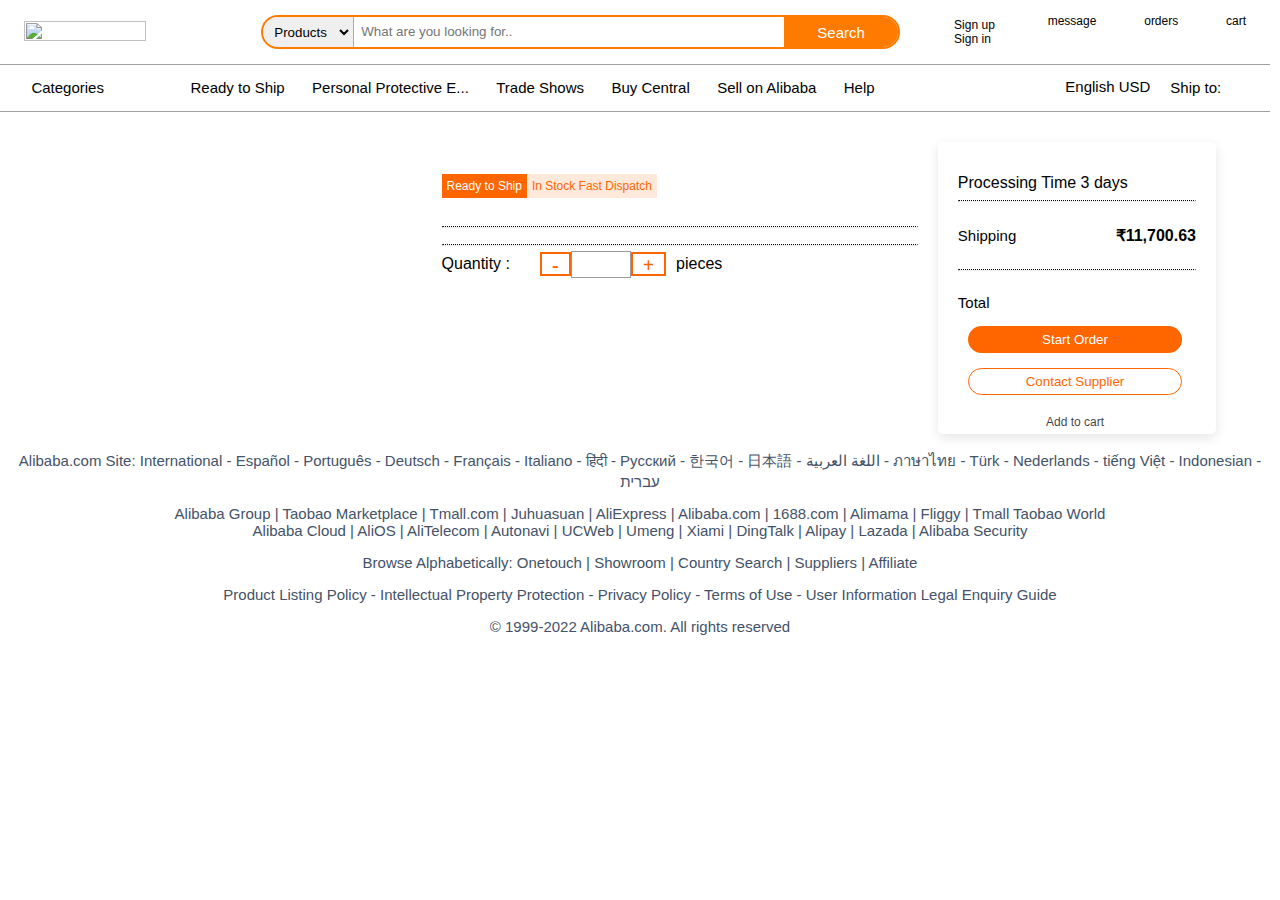
==== apparel.html @ aea2fc9a "Initial commit" ====
<!DOCTYPE html>
<html lang="en">

<head>
    <meta charset="UTF-8">
    <meta http-equiv="X-UA-Compatible" content="IE=edge">
    <meta name="viewport" content="width=device-width, initial-scale=1.0">
    <title>Document</title>
    <script src="https://kit.fontawesome.com/683b4b40e3.js" crossorigin="anonymous"></script>
    <link rel="stylesheet" href="./style/apparel.css">
    <link rel="stylesheet" href="./style/navbar.css">
    <script src="https://kit.fontawesome.com/db1e80451c.js" crossorigin="anonymous"></script>
    <link rel="icon" href="https://bit.ly/3rwY3Og" type="image" />
    <!-- <link rel="stylesheet" href="./style/fromnewarrivals.css"> -->
    <link rel="stylesheet" href="./style/homepart.css">
    <link rel="stylesheet" href="./style/footer.css">
    <script src="https://kit.fontawesome.com/a89380d960.js" crossorigin="anonymous"></script>
    <link href="//netdna.bootstrapcdn.com/font-awesome/3.2.1/css/font-awesome.css" rel="stylesheet">
</head>

<body>
    <section id="navsection"></section>
    <div id="displayProductdiv">
        <div id="productImage">
            <img src="" alt="">

            <div id="multiImage">
                
            </div>
        </div>

        <div id="productdesc">
            <div id="readytoship">
                <p>Ready to Ship</p>
                <p><i class="far fa-check-circle"></i> In Stock <i class="far fa-check-circle"></i> Fast Dispatch</p>
            </div>

            <p id="title">

            </p>

            <hr>

            <p id="price">

            </p>

            <hr>

            <div id="qtyDiv">
                <label for="">Quantity : </label>
                <div onclick="decQty()">
                    <p>-</p>
                </div>
                <input type="number">
                <div onclick="incQty()">
                    <p>+</p>
                </div>
                <span>
                    pieces
                </span>
            </div>
        </div>


        <div id="pricedetail">
            <div id='item-total-price'>
                <p id="pieces"></p>
                <p id="item-amount"></p>
            </div>
            <span>Processing Time 3 days</span>

            <hr>

            <div id='shipping-total-price'>
                <p>Shipping</p>
                <p>₹11,700.63</p>
            </div>

            <hr>

            <div id='total-price'>
                <p>Total</p>
                <p id="showtotal"></p>
            </div>

            <button>Start Order</button>
            <button><i class="far fa-envelope"></i> Contact Supplier</button>
            <button onclick="addtocart()"><i class="fas fa-shopping-cart"></i> Add to cart</button>
        </div>
    </div>
    <footer id="footersection">

    </footer>
</body>

</html>
<script src="./script/apparel.js"></script>
<script src="./script/openproduct.js"></script>
<script  type="module">
     
     import navbar from "./components/navbar.js";
     

     import footer from "./components/footer.js";

     document.getElementById("footersection").innerHTML = footer();

     document.getElementById("navsection").innerHTML = navbar();

     function windOpen() {
       let x  = document.getElementById("wind");
       x.style.display = "block";
    }
    function windClose() {
       let x  = document.getElementById("wind");
       x.style.display = "none";
    }

</script>
---- style/apparel.css ----
#displayProductdiv {
    /* border: 1px solid black; */
    width: 90%;
    margin: auto;
    margin-top: 30px;
    display: flex;
}

#productImage {
    padding: 20px;
    /* border: 1px solid black; */
    flex: 4;
}

#productImage img {
    width: 100%;
}

#productdesc {
    /* border: 1px solid black; */
    flex: 6;
    padding: 20px;
}
#productdesc hr{
    border-top: 1px dotted rgb(0, 0, 0);
}
#pricedetail {
    /* border: 1px solid black; */
    flex: 3;
    padding: 0px 20px;
    box-shadow: rgba(0, 0, 0, 0.1) 0px 4px 12px;
    border-radius: 5px;
}

#multiImage {
    display: flex;
    justify-content: space-between;
}

#multiImage>img {
    width: 30%;
    border: 1px solid black;

}

#qtyDiv {
    /* border: 1px solid black; */
    height: 20px;
    display: flex;
    align-items: center;

}

#qtyDiv>input {
    width: 60px;
    margin: 0px;
    border: 1px solid rgba(0, 0, 0, 0.397);
    height: 27px;
    box-sizing: border-box;
    text-align: center;
}

#qtyDiv input::-webkit-outer-spin-button,
#qtyDiv input::-webkit-inner-spin-button {
    -webkit-appearance: none;
    margin: 0;
}

#qtyDiv label{
    margin-right: 30px;
}

#qtyDiv p {
    margin: 0px;
    font-family: Roboto;
    font-size: 20px;
    font-weight: 900;
}

#qtyDiv span{
    margin-left: 10px;
}
#qtyDiv>div {
    border: 2px solid #fd6500;
    color: #fd6500;
    height: 100%;
    padding: 0px 10px;
    margin: 0px;
    cursor: pointer;
}

#qtyDiv>div:hover {
    background-color: #fd6500;
    color: white;
}
#item-total-price,
#shipping-total-price,
#total-price{
    display: flex;
    justify-content: space-between;
    align-items: center;
}
#pricedetail>button{
    width: 90%;
    margin: 0px 10px;
    padding: 5px 0px;
    border-radius: 30px;
}
#pricedetail>button:nth-last-child(2){
    background-color: white;
    border: 1px solid #f60;
    color: #f60;
    margin-top: 15px;
}
#pricedetail>button:nth-last-child(3){
    background-color: #f60;
    color: white;
    border: 1px solid transparent;
}
#pricedetail>button:nth-last-child(1){
    font-size: 12px;
    background-color: transparent;
    border: transparent;
    margin-top: 15px;
    color: rgba(0, 0, 0, 0.767);
}
#pricedetail hr{
    border-top: 1px dotted black;
}
#pricedetail>div>p:nth-child(1){
    /* background-color: black; */
    font-size: 15px;
}
#pricedetail>div>p:nth-child(2){
    font-weight: 700;
}
#readytoship{
    display: flex;
}
#readytoship p{
    font-size: 12px;
    font-family: Roboto-Bold, sans-serif;
}

#readytoship>p:nth-child(1){
    color: white;
    background-color: #f60;
    padding: 5px;
}

#readytoship>p:nth-child(2){
    background-color: rgb(255, 233, 219);
    color: #f60;
    padding: 5px;
}

#productdesc>p:nth-child(2){
    font-family: Roboto, Helvetica, Tahoma, Arial, "Microsoft YaHei";
    font-size: 16px;
}
.hyper_recom{
    display: grid;
    grid-template-columns: repeat(4,25%);
    grid-gap: 12px;
    padding: 15px;
}
.hyper_recom >div > img{
    width: 100%;
}
---- style/navbar.css ----
*{
    font-family:sans-serif;
}
body{
    margin: 0;
}
#navbar {
    display: flex;
    width: 100%;
    height: 100;
    justify-content: space-evenly;
    margin: 0px;
    box-sizing: border-box;
    /* position:fixed; */
    padding-right: 10px;
    font-size: 12px;
}
#navbar > div {
    font-family: sans-serif;
}
#img {
    width: 80%;
    height: 70%;
}
#nav-a{
    border: 1px solid transparent;
    width: 15%;
    height: 45%;
    margin: auto;
}
#nav-b{
    width: 50%;
    display: flex;
    height: 30px;
    margin: auto;
    border-radius: 30px;
    overflow: hidden;
    border: 2px solid rgb(255, 123, 0);
}
#nav-b > div:nth-of-type(1){
    margin-left: 0px;

}
#nav-b > div:nth-of-type(1) > select {
    padding: 6px;
    margin: 0px;
    width: 100%;
    border: 1px solid transparent;
    /* border-left: 1.5px solid rgb(255, 123, 0); */
}
#nav-b > div:nth-of-type(2) > input {
    padding: 6px;
    border-left: 1px;
    border: 1px solid #fff;
}
#nav-b > div:nth-of-type(3) > button {
    padding: 6px;
    font-size: 15px;
    width: 100%;
    color: #fff;height: 100%;
    border: 1px solid transparent;
    background-color:rgb(255, 123, 0);
}
#nav-b > div:nth-of-type(2){
    flex-grow: 2;
    border-left: 1px solid orange;
}

#nav-b > div:nth-of-type(2) > input {
    width: 100%;
}
#nav-b > div:nth-of-type(3){
    width: 18%;
}
#nav-c{
    display: flex;
    height: 30%;
    margin: auto;
    padding:5px;
    position: relative;
    background-color:#fff;
    border: 1px solid transparent;  
}
#nav-c div{
    padding-left: 2px;
}
#nav-d,#nav-e,#nav-f{
    height: 50%;
    margin: auto;
    border: 1px solid transparent;
    text-align: center;
    line-height: 0px;
    margin-top: 8px;
}
#nav-d:hover,#nav-e:hover,#nav-f:hover{
    color: rgb(255, 123, 0);
}
.flag{
    display:none;
    height: 300px;
    width: 250px;
    margin-top:50px;
    z-index: 3;
    margin-right: 100%;
    margin-left:-130px;
    background-color: white;
    border-radius: 10px;
    border: 10px solid #fff;
    box-shadow: rgba(0, 0, 0, 0.35) 0px 5px 15px;
    position: absolute;

}
.flag > button:nth-of-type(1) {
    width: 95%;
    background-color: rgb(255, 123, 0);
    border-radius:20px;
    padding:5px;
    border: 1px solid transparent;
}
.flag > button:nth-of-type(2) {
    width: 95%;
    background-color: rgb(255, 123, 0);
    border-radius:20px;
    padding:5px;
    border: 1px solid transparent;
    margin-top:8px;
}
.Openedslide{
    display: flex;
    width: 100%;
    margin: auto;
    margin-top: 8px;
    justify-content:space-around;
}
.Openedslide > div:nth-of-type(2n+1){
    border-bottom: 1px solid black;
    height: 1px;
    margin: auto;
    padding: 0px;
    width: 20%;
}
.facebook-icon{
    padding: 5px;
    text-align: center;
}
#bot-nav{
    display:flex;
    justify-content: space-between;
    width: 98%;
    height: 30px;
    padding: 8px;
    border-bottom: 1px solid rgb(161, 160, 160);
    border-top: 1px solid rgb(161, 160, 160);
    font-size: 15px;
}
#menu > div{
    /* border: 1px solid rgb(161, 160, 160); */
    padding: 8px;
    padding-bottom: 8px;
    margin:0px;
    width:100%;
    color:black !important;
}
#menu div:hover{
    box-shadow: rgba(67, 71, 85, 0.27) 0px 0px 0.25em, rgba(90, 125, 188, 0.05) 0px 0.25em 1em;        }
#menu div a{
    color:black !important;
}
#bot-nav > div:nth-child(1){
    display:flex;
    padding: 5px;
    width: 70%;
    border: 1px solid transparent;
    justify-content: space-evenly;
}
#bot-nav > div:nth-child(1) > div{
 
    margin: 0 10px;

}
#bot-nav > div:nth-child(2) > div{
    margin: 0 10px;
}
#bot-nav > div:nth-child(2){
    display:flex;
    padding: 5px;
    justify-content: space-evenly;
}
#menu{
    display:none;
}
#left_first{
    position:relative;
    
    border-bottom: 1px solid transparent;
    width: 15%;
    text-align: left;
    height: 30px;
}
#left_first:hover{
    width: 15%;
    color:orange;
    border: 1px solid rgb(180, 180, 180);
}
#menu > div:nth-child(1){
    padding-top: 20px;
}
#left_first:hover #menu {
    display:block;
    margin-top: 13px;
    width: 320px;
    font-size: 15px;
    position:static;
    text-decoration: none;
    z-index: -5;
    /* padding: 15px; */
    background-color: white;
    overflow: hidden;
    border-top: 1px solid transparent;
    border: 1px solid rgba(180, 180, 180, 0.507);
}
a{
    text-decoration: none;
}
#bot-nav > div:nth-last-child(n-1){
    position:static;
}
#blogslide{
    position: static;
}
#blogslide:hover > .blogSlidenew{
    display: block;
    z-index: 1;
    position: relative;
    background-color:white;

}
.blogSlidenew{
    display: none;
}
#nav-f{
    position: relative;
}
#cartCount{
    position: absolute;
    top: -18px;
    right: -10px;
    background-color: rgb(255, 123, 0);
    padding: 8px 5px;
    color: white;
    font-weight: 700;
    border-radius: 50%;
    display: none;
}

#hi-user{
    margin: 0px 15px 0px 5px;
    text-transform: capitalize;
    margin-top: 15px;
}
#signoutbtn{
    height: 25px;
    margin-top: 10px;
    background-color: rgb(255, 123, 0);
    color: white;
    border: transparent;
    border-radius: 5px;
    padding: 5px 10px;
}
#signoutbtn:hover{
    background-color: rgb(228, 110, 0);
}
---- style/fromnewarrivals.css ----
.body_div{
        width:100%;
        background-color: whitesmoke;
    }
    #fromnewarrivals a{
        text-decoration: none;
        color: black;
    }
    






    .new-double-product{
        /* border:1px solid red; */
        margin: auto;
        width:85%;
        display: grid;
        grid-template-columns: repeat(3,30%);
        grid-template-rows: repeat(2,48.5%);
        justify-content: space-evenly;
    }
    .new-double{
        border-radius: 2%;
        background-color: white;
        padding:5%;
        margin-bottom: 15px;
        margin-top: 15px;
    }
    .double-item{
        display: grid;
        grid-template-columns: repeat(3,30%);
    }
    .double-item>a{
        /* margin-left: 10%; */
        padding-left: 10%;
    }
    .double-title>a{
        font-weight: bold;
    }
    .cust_and_ready{
        width:85%;
        margin: auto;
        /* border:1px solid red; */
        display:grid;
        grid-template-columns: repeat(2,48.5%);
        justify-content: space-around;
        margin-bottom: 15px;
        /* padding-bottom: 5%; */
    }
    .cust, .ready{
        background-color: white;
        padding-left: 3%;
        display:grid;
        border-radius: 1%;
        grid-template-rows: 40% 60%;
        grid-template-columns: repeat(2,48.5%);
        padding-bottom: 5%;
    }
    .cust1{
        /* border:1px solid red; */
        grid-row-start: 1;
        grid-row-end: 2;
        grid-column-start: 1;
        grid-column-end: 2;
        justify-items: end;
    }
    .cust2{
        grid-row-start: 1;
        grid-row-end: 2;
        grid-column-start: 2;
        grid-column-end: 3;
    }
    .cust3{
        grid-row-start: 2;
        grid-row-end: 3;
        grid-column-start: 1;
        grid-column-end: 2;
        display: grid;
        grid-template-rows: 20% 80%;
        grid-template-columns: repeat(3,30%);
        background-color: whitesmoke;
        border-radius: 5px;
        margin-right: 1%;
    }
    .cust3_header{
        grid-row-start: 1;
        grid-row-end: 2;
        grid-column-start: 1;
        grid-column-end: 4;
        text-align: center;
        font-weight: bold;
        margin-top: 5%;
    }
    .cust3_img1{
        padding-left: 10%;
        margin-top: 40%;
    }
    .cust4{
        grid-row-start: 2;
        grid-row-end: 3;
        grid-column-start: 2;
        grid-column-end: 3;
        display: grid;
        grid-template-rows: 20% 80%;
        grid-template-columns: repeat(3,30%);
        background-color: whitesmoke;
        border-radius: 5px;
        margin-left: 1%;
    }
    .cust4_header{
        grid-row-start: 1;
        grid-row-end: 2;
        grid-column-start: 1;
        grid-column-end: 4;
        text-align: center;
        font-weight: bold;
        margin-top: 5%;
    }
    .cust4_img1{
        padding-left: 10%;
        margin-top: 40%;
    }
    /* .ready{
        background-color: white;
        border-radius: 5px;
    } */
    .layout_prod{
        margin-right: 10px;
        /* border:1px solid yellowgreen; */
        background-color: whitesmoke;
        border-radius: 10px;
    }
    .layoutProduct_item{
        /* border:1px solid yellow; */
        display: flex;
        padding: 20px;
    }
    .layoutProduct_item>a{
        margin-right: 10px;
    }
    .item3div, .price{
        text-align: center;
    }
    .luggage{
        /* margin-top: 15px; */
        /* border:1px solid red; */
        width: 84%;
        margin: auto;
        display:grid;
        margin-bottom: 10px;
        grid-template-columns: 25% 70%;
        justify-content: space-evenly;
    }
    .lug-head{
        font-weight: bold;
        font-size: large;

    }
    .lug-line{
        border:1px solid gray;
        background-color: gray;
        height: 1px;
        border-radius: 5px;
        margin-top: 10px;
    }
    .lug-div{
        /* border: 1px solid red; */
        display: grid;
        width: 85%;
        font-size: 15px;
        margin: auto;
        border-radius: 10px;
        background-color: white;
        grid-template-columns: repeat(5,20%);
        grid-template-rows: repeat(2,50%);
        margin-bottom: 10px;
        overflow: hidden;
    }
    .lug-div>div{
        padding-bottom: 5px;
        
        margin-bottom: 10px;
    }
    .lug-div>div:nth-child(n+2){
        /* border: solid black; */
        padding: 10px;
    }
    .lug-img{
        /* border:1px solid; */
        background-repeat:no-repeat;
        width:100%;
        padding: 0px 10px;
        box-sizing: border-box;
        height: 100%;
        grid-row-start: 1;
        grid-row-end: 3;
        grid-column-start: 1;
        grid-column-end: 2;
    }
    .lug-img>button{
        position: relative;
        top:40%;
        right:-5%;
        border-radius: 15px;
    }
    .lug1{
        /* border: 1px solid yellow; */
        grid-column-start: 2;
        grid-column-end: 3;
        grid-row-start: 1;
        grid-row-end: 2;
    }
    .info-sub{
        display: grid;
        grid-template-columns: 60% 50%;
    }
    .info{
        /* border:1px solid red; */
        grid-column-start: 1;
        grid-column-end: 2;
        grid-row-start: 1;
        grid-row-end: 2;
    }
    .info2{
        grid-column-start: 2;
        grid-column-end: 3;
        grid-row-start: 1;
        grid-row-end: 2;
    }
    .lug2{
        grid-column-start: 3;
        grid-column-end: 4;
        grid-row-start: 1;
        grid-row-end: 2;
    }
    .lug3{
        grid-column-start: 4;
        grid-column-end: 5;
        grid-row-start: 1;
        grid-row-end: 2;
    }
    .lug4{
        grid-column-start: 5;
        grid-column-end: 6;
        grid-row-start: 1;
        grid-row-end: 2;
    }
    .lug5{
        grid-column-start: 2;
        grid-column-end: 3;
        grid-row-start: 2;
        grid-row-end: 3;
    }
    .lug6{
        grid-column-start: 3;
        grid-column-end: 4;
        grid-row-start: 2;
        grid-row-end: 3;
    }
    .lug7{
        grid-column-start: 4;
        grid-column-end: 5;
        grid-row-start: 2;
        grid-row-end: 3;
    }
    .lug8{
        grid-column-start: 5;
        grid-column-end: 6;
        grid-row-start: 2;
        grid-row-end: 3;
    }
---- style/homepart.css ----
#rfq-section a {
    text-decoration: none;
}

a.title-info {
    /* border: 1px solid black; */
    display: flex;
    align-items: center;
    width: 93%;
    margin: auto;
    text-decoration: none;
}

a.title-info>img {
    width: 4%;
    margin-right: 15px;
}

a.title-info>h2 {
    font-size: 24px;
    font-weight: 700;
    color: #333;
    margin-right: 15px;
    font-family: Roboto, Helvetica, Tahoma, Arial, "Microsoft YaHei";
}

a.title-info>span {
    font-size: 14px;
    color: #999;
    font-family: Roboto, Helvetica, Tahoma, Arial, "Microsoft YaHei";
}

a.title-info>div.label {
    margin-left: 15px;
    border: 3px solid #dcdee3;
    border-radius: 3px;
    overflow: hidden;
    -ms-flex: 1 1;
    flex: 1 1;
}

.rfq-content {
    display: flex;
    width: 93%;
    margin: auto;
    font-family: Roboto, Helvetica, Tahoma, Arial, "Microsoft YaHei";
}

.rfq-banner {
    border: 1px solid black;
    flex: 1;
    background-image: url("https://img.alicdn.com/imgextra/i4/O1CN01euxzvT1H7DwO6LvHI_!!6000000000710-2-tps-800-375.png");
    padding: 40px;
    font-size: 20px;
    color: white;
    max-width: 40%;
    margin-right: 20px;
}

.rfq-form {
    flex: 1;
    border: 6px solid #dcdee3;
    padding: 25px;
    box-sizing: border-box;
}

.banner-number {
    display: grid;
    grid-template-columns: repeat(2, 1fr);

}

.banner-number>div {
    /* border: 1px solid black; */
    display: flex;
    flex-direction: column;
    margin-bottom: 20px;

}

.banner-number>div>span:nth-child(1) {
    font-size: 24px;
    font-weight: 700;
    color: white;
}

.banner-number>div>span:nth-child(2) {
    font-size: 16px;
    font-weight: 400;
    color: white;
}

.banner-link {
    padding: 5px 10px;
    border: 1px solid #fff;
    border-radius: 19px;
    font-size: 16px;
    margin-top: 20px;
}

.rfq-form>h3 {
    font-size: 36px;
    font-weight: 700;
    color: #333333;
}

.rfq-form #input1 {
    border: 1px solid #c4c6cf;
    width: 55%;
    height: 38px;
    padding: 0px 12px;
    margin-bottom: 20px;
}

.rfq-form form {
    padding: 20px 5px;
}

.rfq-form form>div {
    display: flex;
    margin-bottom: 20px;
}

.rfq-form form>div>input {
    height: 38px;
    width: 30%;
    padding: 0px 12px;
    margin-right: 18px;
    margin-bottom: 20px;
    border: 1px solid #c4c6cf;
}

.rfq-form form>div>select {
    height: 38px;
    border: 1px solid #c4c6cf;
    color: #333333;
    font-size: 16px;
    padding: 0px 12px;
}

.rfq-form form>a {
    padding: 7px 20px;
    background: #f60;
    border-radius: 18px;
    font-size: 16px;
    color: #fff;
    margin-top: 15px;
}

.justforyou {
    margin: auto;
    display: flex;
    width: 93%;
    /* border: 1px solid #c4c6cf; */
    padding: 40px 0px 20px;
    font-size: 24px;
    font-weight: 700;
    color: #333;
    font-family: Roboto, Helvetica, Tahoma, Arial, "Microsoft YaHei";
}

.justforyou>div {
    flex: 1;
    margin: 12px 0px;
    margin-left: 20px;
    border: 3px solid #DCDEE3;
    border-radius: 3px;
}

.jfyproducts {
    margin: auto;
    width: 93%;
    /* border: 1px solid #c4c6cf; */
    display: grid;
    grid-template-columns: repeat(6, 15.8%);
    justify-content: space-between;
}

.jfyproducts a{
    color: black;
}

.jfyproducts a:hover{
    text-decoration: underline;
}

.jfyproducts>div {
    /* border: 1px solid #c4c6cf; */
    padding: 10px;
    display: flex;
    flex-direction: column;
    margin-bottom: 15px;
}
.jfyproducts>div:hover{
    box-shadow: rgba(100, 100, 111, 0.2) 0px 7px 29px 0px;
}
.jfyproducts>div img {
    width: 100%;
}

.jfyproducts h2 {
    font-family: Roboto, Helvetica, Tahoma, Arial, "Microsoft YaHei";
    height: 32px;
    font-size: 14px;
    font-weight: 400;
    overflow: hidden;
    word-wrap: break-word;
}

.jfyproducts .item-info>p {
    margin: 0px;
    margin-bottom: 15px;
    font-family: Roboto, Helvetica, Tahoma, Arial, "Microsoft YaHei";
}

.jfyproducts .item-info>p:nth-child(2) {
    font-size: 16px;
}

.jfyproducts .item-info>p:nth-child(3) {
    font-size: 14px;
    color: #666666;
}
/*
.ourtradeservice{
    margin: auto;
    width: 93%;
    border: 1px solid #c4c6cf;
    padding: 40px 0px 20px;
    color: #333;
    font-family: Roboto, Helvetica, Tahoma, Arial, "Microsoft YaHei";
}
.ourtradeservice>div:nth-child(1){
    font-size: 24px;
    font-weight: 700;
    display: flex;
}
.ourtradeservice>div:nth-child(1)>div{
    flex: 1;
    margin: 12px 0px;
    margin-left: 20px;
    border: 3px solid #DCDEE3;
    border-radius: 3px;
}
.ourtradeservice>div:nth-child(2){
    font-size: 14px;
    font-weight: 400;
}
 .otscontent{
    margin: auto;
    width: 93%;
    border: 1px solid #c4c6cf;
    display: flex;
    font-family: Roboto, Helvetica, Tahoma, Arial, "Microsoft YaHei";
}
.otscontent>div{
    width: 25%;
    padding-right: 20px;
} */
---- style/footer.css ----
.additional {
    text-align: center;
    color: #445268;
    background-color: transparent;
}

.additional p {
    font-size: 15px;
}
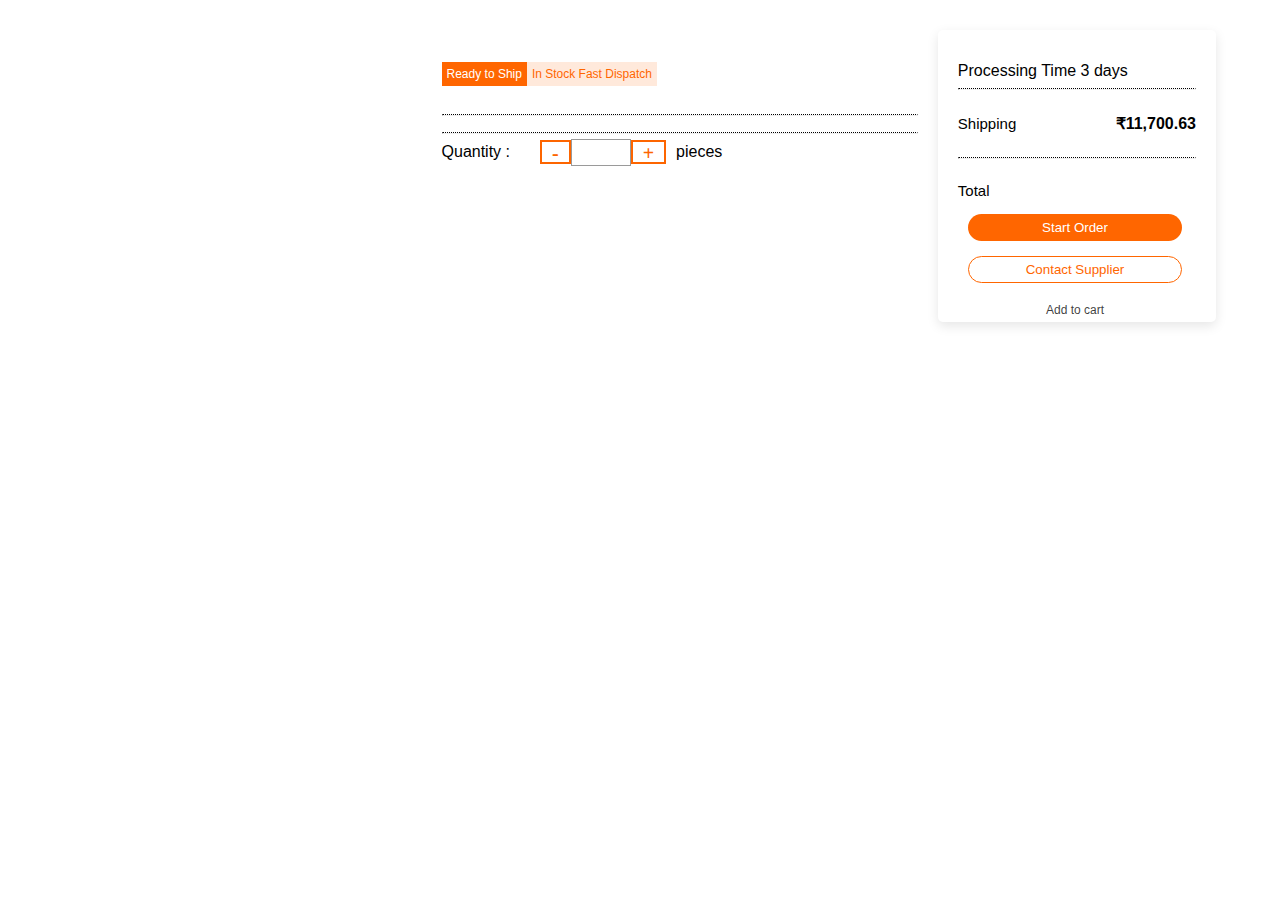
==== commit 2ddf21f6: "clothing name" ====
--- a/apparel.html
+++ b/apparel.html
@@ -6,7 +6,7 @@
     <meta charset="UTF-8">
     <meta http-equiv="X-UA-Compatible" content="IE=edge">
     <meta name="viewport" content="width=device-width, initial-scale=1.0">
-    <title>Document</title>
+    <title>Apparel</title>
     <script src="https://kit.fontawesome.com/683b4b40e3.js" crossorigin="anonymous"></script>
     <link rel="stylesheet" href="./style/apparel.css">
     <link rel="stylesheet" href="./style/navbar.css">
--- a/style/navbar.css
+++ b/style/navbar.css
@@ -22,6 +22,10 @@
     width: 80%;
     height: 70%;
 }
+#logo-img{
+    width: 100%;
+    height: 20%;
+}
 #nav-a{
     border: 1px solid transparent;
     width: 15%;
@@ -85,7 +89,7 @@
     padding-left: 2px;
 }
 #nav-d,#nav-e,#nav-f{
-    height: 50%;
+    height: 20%;
     margin: auto;
     border: 1px solid transparent;
     text-align: center;
@@ -97,7 +101,7 @@
 }
 .flag{
     display:none;
-    height: 300px;
+    height: 200px;
     width: 250px;
     margin-top:50px;
     z-index: 3;
